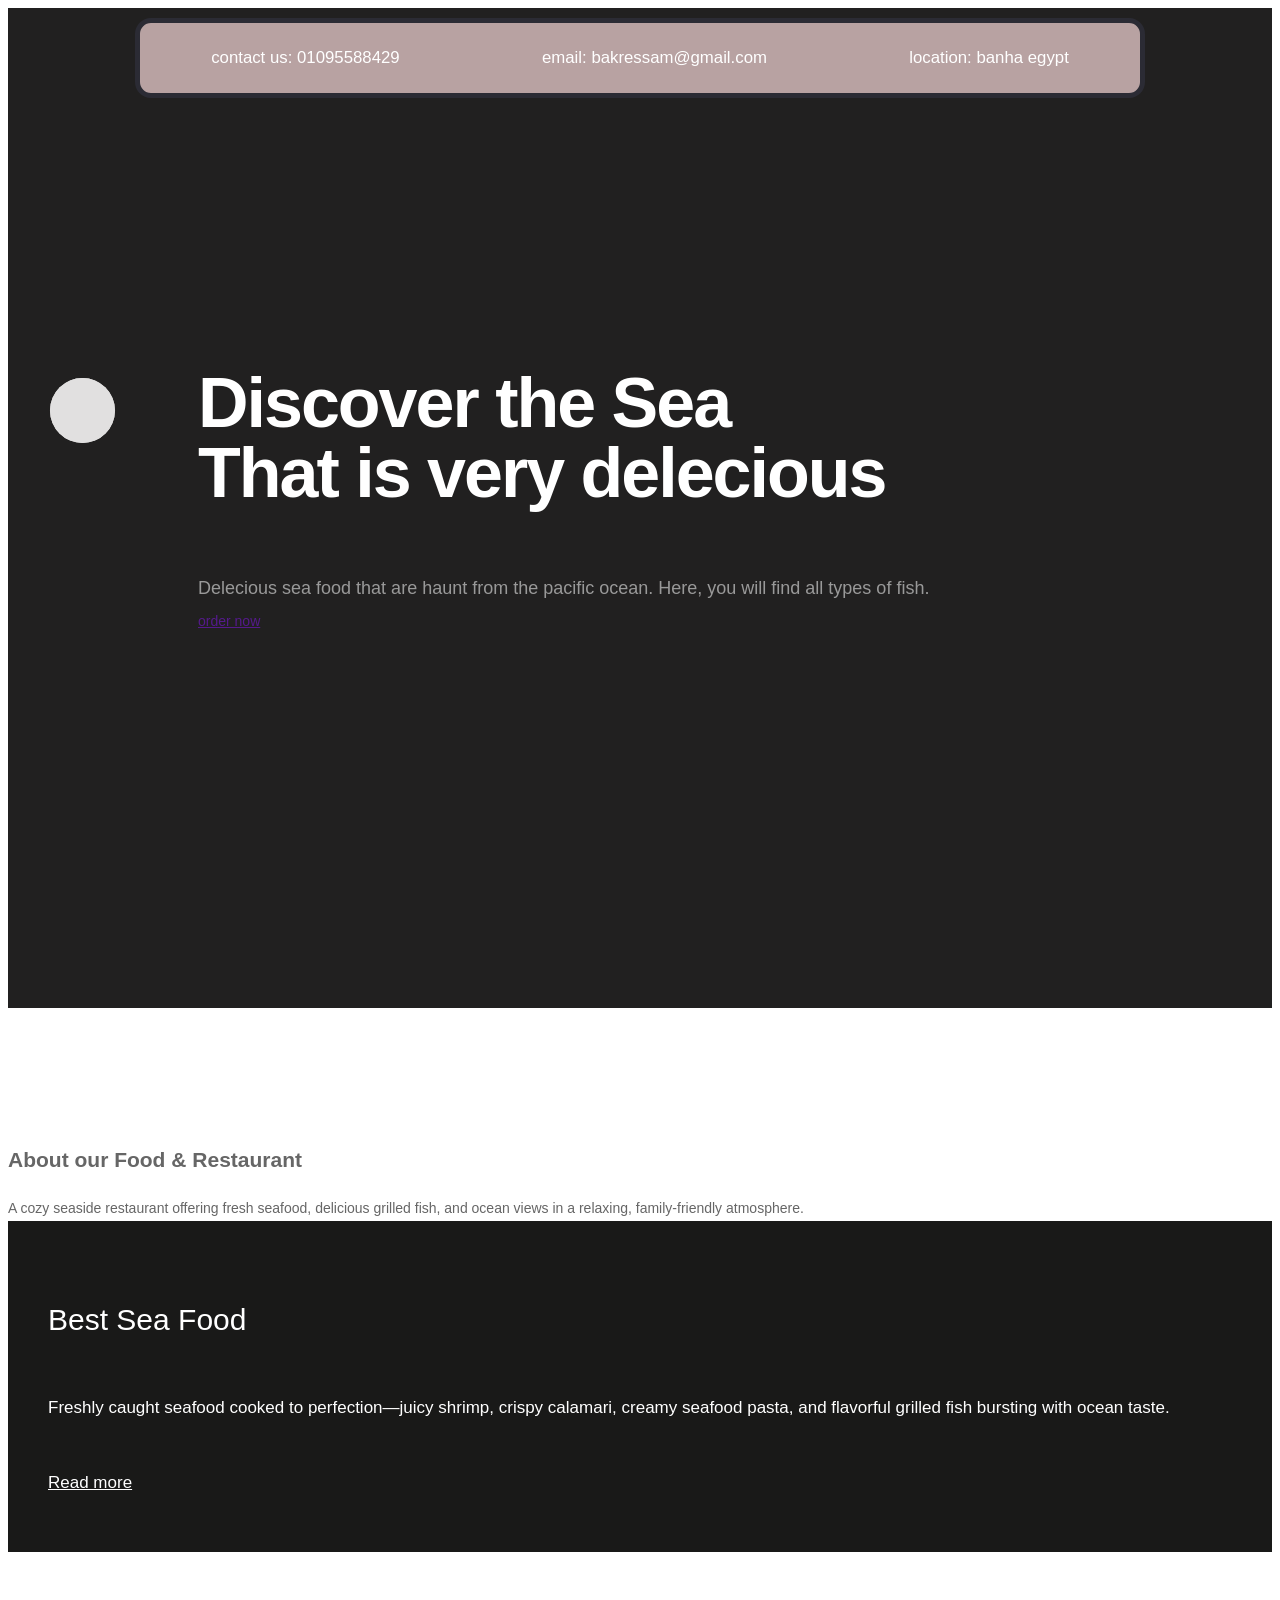
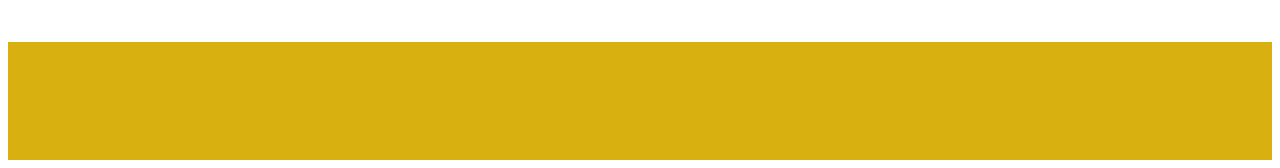
==== index.html @ afa54ef8 "Add files via upload" ====
<!DOCTYPE html>
<html lang="en">
<head>
    <meta charset="UTF-8">
    <meta name="viewport" content="width=device-width, initial-scale=1.0">
    <title>Sea Food</title>
    <!------bootstrap css-->
    <link rel="stylesheet" href="style.css">

    <!----style css---->
    <link rel="stylesheet" href="style.css">

</head>
<!----body-->
<body clss="main-layout">
    <div id="content">
        <!-----header----->
        <header>
            <nav class="you">
               <div class="ana"> contact us: 01095588429</div>
               <div class="ana"> email: bakressam@gmail.com</div>
               <div class="ana"> location: banha egypt</div>
                </nav>

        </header>


        <!---------slider section------>
        
        <div class="slider_section">
            <div class="container">
                <div class="row">
                    <div class="col-md-12">
                        <div class="full">
                            <div id="main_slider">
                                <div class="carousel inner">
                                    <div class="carousel-item active">
                                        <div class="row">
                                            <div class="col-md-5">
                                                <div class="slider_cont">
                                                    <h3>Discover the Sea <br> That is very delecious </h3>
                                                    <p> Delecious sea food that are haunt from the pacific ocean. Here, you will find all types of fish.</p>
                                                    <a class="main_bt_border" href=""> order now</a>
                                                </div>
                                            </div>
                                            <div class="col-md-7">
                                                <div class="slider_image full test_align_center">
                                                    <img src="images/burger_slider.png" alt="">
                                                </div>
                                            </div>
                                        </div>
                                    </div>
                                </div>
                                <a href="" class="carousel-control-prev">

                                    <i class=" fa fa-angle-up"></i>

                                </a>
                                <a href="" class="carousel-control-prev">

                                    <i class=" fa fa-angle-down"></i>
                                    
                                </a>
                            </div>
                        </div>
                        </div>
                    </div>
                </div>
            </div>
        </div>
    

        <div class="bg_bg">
  <!------------about us section-------->
           <div class="about">
            <div class="container">
                <div class="row">
                    <div class="col-md-12">
                        <div class="title">
                            <i><img src="images/title.png" alt=""></i>
                            <h2> About our Food & Restaurant</h2>
                            <span>A cozy seaside restaurant offering fresh seafood, delicious grilled fish, and ocean views in a relaxing, family-friendly atmosphere.</span>
                        </div>
                    </div>
                </div>
                    <div class="row">
                        <div class=" col-xl-6 col-lg-6 col-md-12 col-sm-12">
                            <div class="about_box">
                                <h3>Best Sea Food</h3>
                                <p>Freshly caught seafood cooked to perfection—juicy shrimp, crispy calamari, creamy seafood pasta, and flavorful grilled fish bursting with ocean taste.</p>
                                <a href="">Read more <i class="fa fa-long-arrow-right"></i></a>
                            </div>
                        </div>
                        <div class="row">
                            <div class="col-xl-5 col-lg-5 col-md-10 col-sm-12 about_img_boxpdnt">
                            <div class="about_img">
                                <figure>
                                    <img src="images/about-img.jpg" alt="">
                                </figure>
                            </div>
                        </div>
                    </div>
                </div>
            </div>
           </div>
           <!-------end about us section------->
           
           <!----------start blog section------->
           
        </div>
        

</body>
    
</html>
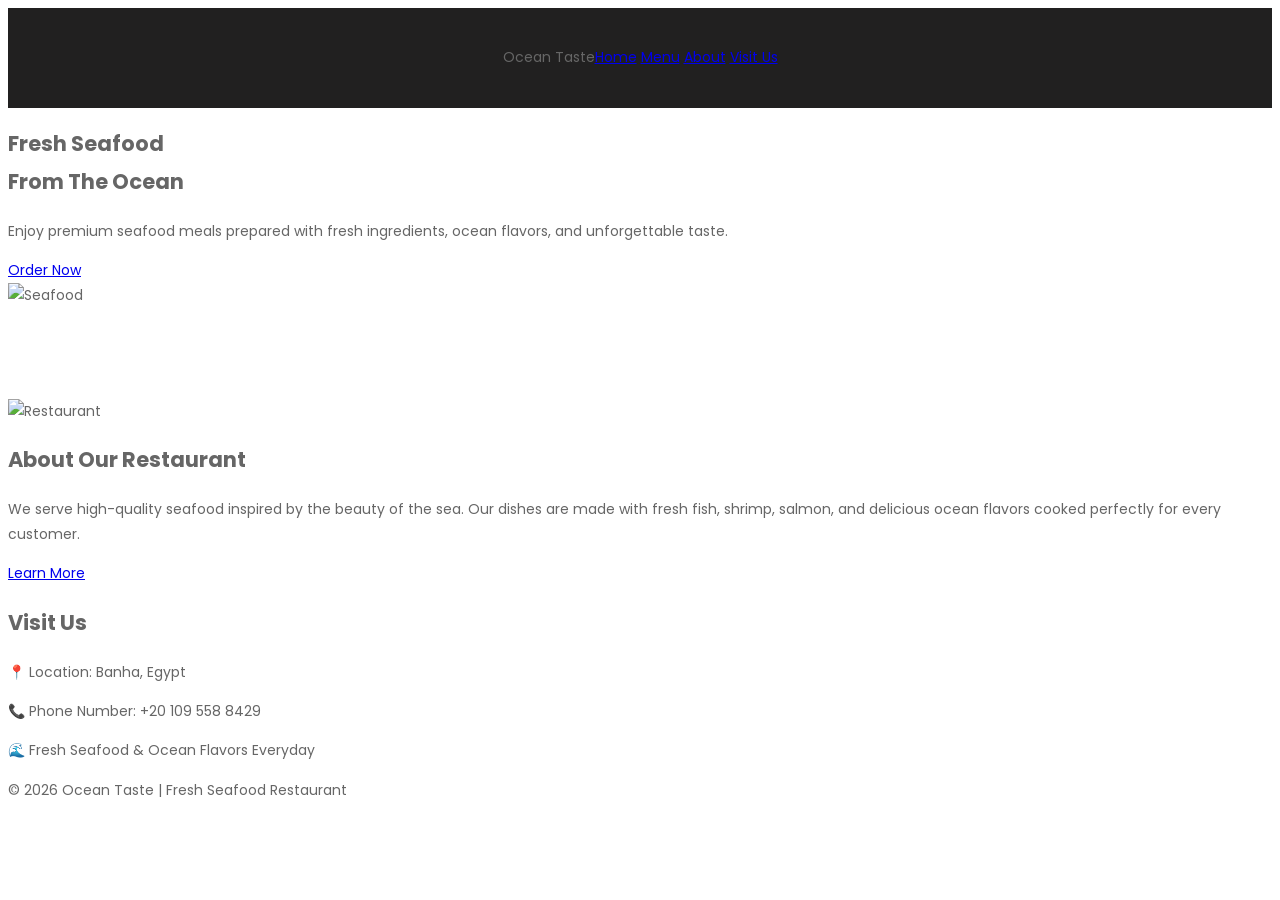
==== commit b1ffde5d: "Update index.html" ====
--- a/index.html
+++ b/index.html
@@ -1,115 +1,153 @@
 <!DOCTYPE html>
 <html lang="en">
+
 <head>
+
     <meta charset="UTF-8">
+
     <meta name="viewport" content="width=device-width, initial-scale=1.0">
-    <title>Sea Food</title>
-    <!------bootstrap css-->
-    <link rel="stylesheet" href="style.css">
 
-    <!----style css---->
+    <title>Ocean Taste</title>
+
+    <!-- GOOGLE FONT -->
+
+    <link rel="preconnect" href="https://fonts.googleapis.com">
+
+    <link href="https://fonts.googleapis.com/css2?family=Poppins:wght@300;400;500;600;700&display=swap" rel="stylesheet">
+
+    <!-- CSS -->
+
     <link rel="stylesheet" href="style.css">
 
 </head>
-<!----body-->
-<body clss="main-layout">
-    <div id="content">
-        <!-----header----->
-        <header>
-            <nav class="you">
-               <div class="ana"> contact us: 01095588429</div>
-               <div class="ana"> email: bakressam@gmail.com</div>
-               <div class="ana"> location: banha egypt</div>
-                </nav>
 
-        </header>
+<body>
 
 
-        <!---------slider section------>
-        
-        <div class="slider_section">
-            <div class="container">
-                <div class="row">
-                    <div class="col-md-12">
-                        <div class="full">
-                            <div id="main_slider">
-                                <div class="carousel inner">
-                                    <div class="carousel-item active">
-                                        <div class="row">
-                                            <div class="col-md-5">
-                                                <div class="slider_cont">
-                                                    <h3>Discover the Sea <br> That is very delecious </h3>
-                                                    <p> Delecious sea food that are haunt from the pacific ocean. Here, you will find all types of fish.</p>
-                                                    <a class="main_bt_border" href=""> order now</a>
-                                                </div>
-                                            </div>
-                                            <div class="col-md-7">
-                                                <div class="slider_image full test_align_center">
-                                                    <img src="images/burger_slider.png" alt="">
-                                                </div>
-                                            </div>
-                                        </div>
-                                    </div>
-                                </div>
-                                <a href="" class="carousel-control-prev">
+    <!-- HEADER -->
 
-                                    <i class=" fa fa-angle-up"></i>
+    <header>
 
-                                </a>
-                                <a href="" class="carousel-control-prev">
+        <div class="logo">
+            Ocean Taste
+        </div>
 
-                                    <i class=" fa fa-angle-down"></i>
-                                    
-                                </a>
-                            </div>
-                        </div>
-                        </div>
-                    </div>
-                </div>
-            </div>
+        <nav>
+
+            <a href="#">Home</a>
+            <a href="#">Menu</a>
+            <a href="#">About</a>
+            <a href="#">Visit Us</a>
+
+        </nav>
+
+    </header>
+
+
+    <!-- HERO SECTION -->
+
+    <section class="hero">
+
+        <div class="hero-text">
+
+            <h1>
+                Fresh Seafood <br>
+                From The Ocean
+            </h1>
+
+            <p>
+                Enjoy premium seafood meals prepared with fresh ingredients,
+                ocean flavors, and unforgettable taste.
+            </p>
+
+            <a href="#" class="btn">
+                Order Now
+            </a>
+
         </div>
-    
 
-        <div class="bg_bg">
-  <!------------about us section-------->
-           <div class="about">
-            <div class="container">
-                <div class="row">
-                    <div class="col-md-12">
-                        <div class="title">
-                            <i><img src="images/title.png" alt=""></i>
-                            <h2> About our Food & Restaurant</h2>
-                            <span>A cozy seaside restaurant offering fresh seafood, delicious grilled fish, and ocean views in a relaxing, family-friendly atmosphere.</span>
-                        </div>
-                    </div>
-                </div>
-                    <div class="row">
-                        <div class=" col-xl-6 col-lg-6 col-md-12 col-sm-12">
-                            <div class="about_box">
-                                <h3>Best Sea Food</h3>
-                                <p>Freshly caught seafood cooked to perfection—juicy shrimp, crispy calamari, creamy seafood pasta, and flavorful grilled fish bursting with ocean taste.</p>
-                                <a href="">Read more <i class="fa fa-long-arrow-right"></i></a>
-                            </div>
-                        </div>
-                        <div class="row">
-                            <div class="col-xl-5 col-lg-5 col-md-10 col-sm-12 about_img_boxpdnt">
-                            <div class="about_img">
-                                <figure>
-                                    <img src="images/about-img.jpg" alt="">
-                                </figure>
-                            </div>
-                        </div>
-                    </div>
-                </div>
-            </div>
-           </div>
-           <!-------end about us section------->
-           
-           <!----------start blog section------->
-           
+
+        <!-- IMAGE PLACE -->
+
+        <div class="hero-image">
+
+            <!-- PUT YOUR IMAGE HERE -->
+
+            <img src="images/seafood.png" alt="Seafood">
+
         </div>
-        
+
+    </section>
+
+
+    <!-- ABOUT SECTION -->
+
+    <section class="about">
+
+        <div class="about-image">
+
+            <!-- PUT YOUR IMAGE HERE -->
+
+            <img src="images/restaurant.png" alt="Restaurant">
+
+        </div>
+
+
+        <div class="about-text">
+
+            <h2>
+                About Our Restaurant
+            </h2>
+
+            <p>
+                We serve high-quality seafood inspired by the beauty of the sea.
+                Our dishes are made with fresh fish, shrimp, salmon,
+                and delicious ocean flavors cooked perfectly for every customer.
+            </p>
+
+            <a href="#" class="btn">
+                Learn More
+            </a>
+
+        </div>
+
+    </section>
+
+
+    <!-- CONTACT SECTION -->
+
+    <section class="contact">
+
+        <h2>
+            Visit Us
+        </h2>
+
+        <p>
+            📍 Location: Banha, Egypt
+        </p>
+
+        <p>
+            📞 Phone Number: +20 109 558 8429
+        </p>
+
+        <p>
+            🌊 Fresh Seafood & Ocean Flavors Everyday
+        </p>
+
+    </section>
+
+
+    <!-- FOOTER -->
+
+    <footer>
+
+        <p>
+            © 2026 Ocean Taste | Fresh Seafood Restaurant
+        </p>
+
+    </footer>
+
 
 </body>
-    
-</html>+
+</html>
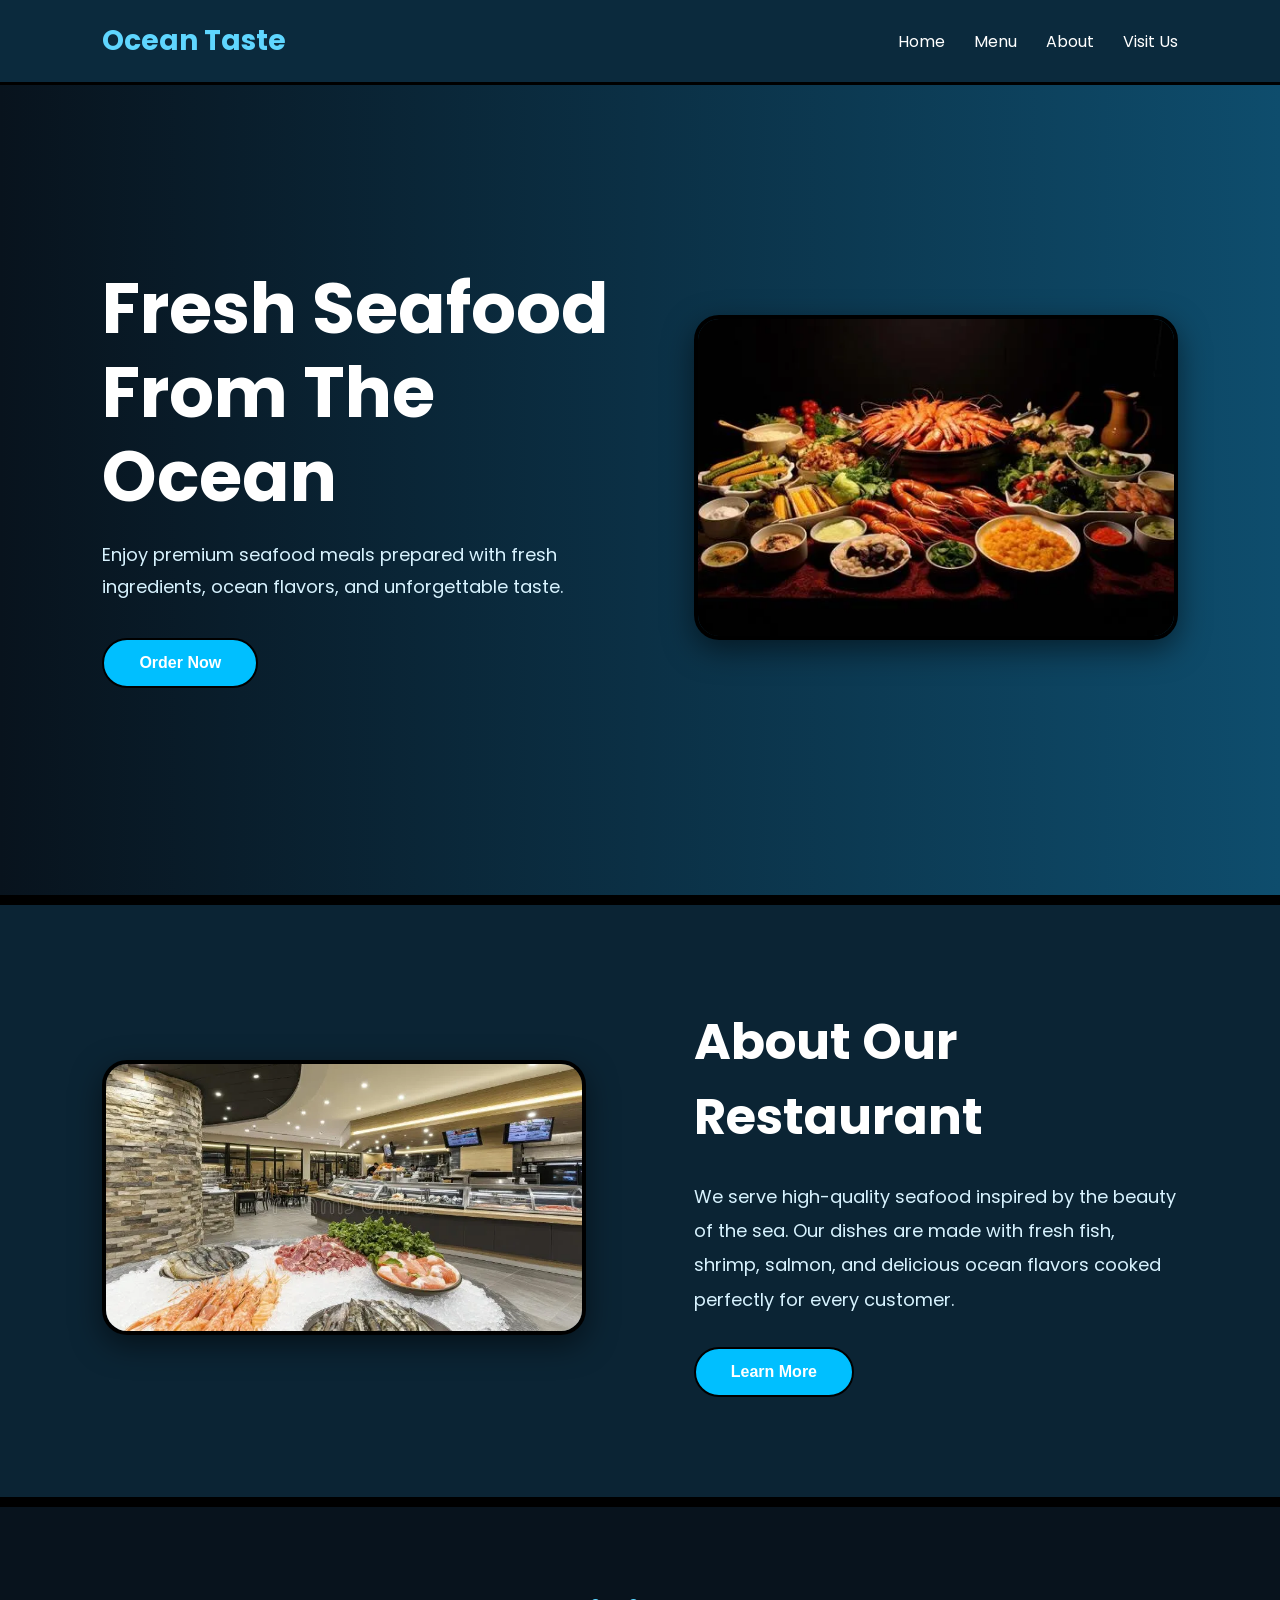
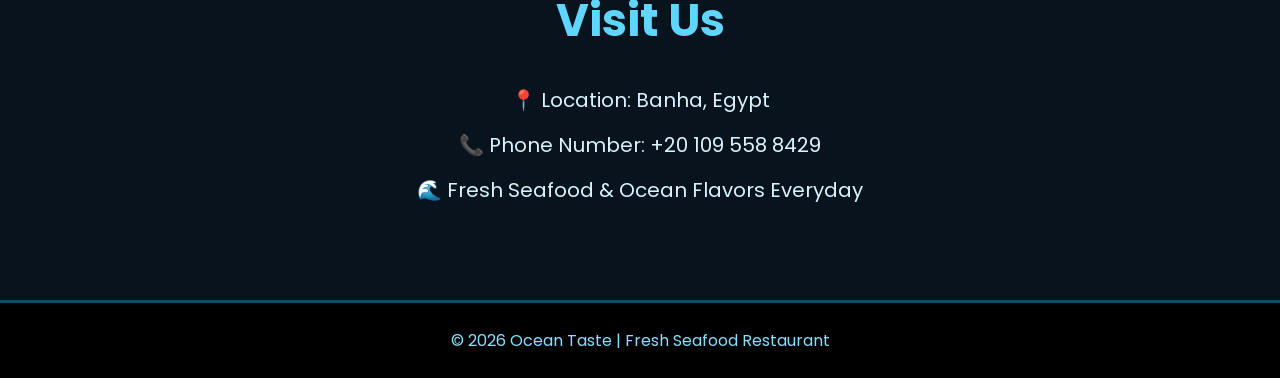
==== commit 3a978130: "Add files via upload" ====
--- a/index.html
+++ b/index.html
@@ -150,4 +150,4 @@
 
 </body>
 
-</html>
+</html>
--- a/style.css
+++ b/style.css
@@ -0,0 +1,333 @@
+/* RESET */
+
+*{
+    margin:0;
+    padding:0;
+    box-sizing:border-box;
+}
+
+
+/* BODY */
+
+body{
+    font-family:'Poppins', sans-serif;
+    background:#08131d;
+    color:white;
+}
+
+
+/* HEADER */
+
+header{
+    width:100%;
+
+    padding:20px 8%;
+
+    display:flex;
+    justify-content:space-between;
+    align-items:center;
+
+    background:#0b2a3d;
+
+    position:fixed;
+    top:0;
+    left:0;
+
+    z-index:1000;
+
+    border-bottom:3px solid black;
+}
+
+
+/* LOGO */
+
+.logo{
+    font-size:28px;
+
+    font-weight:700;
+
+    color:#5fd6ff;
+}
+
+
+/* NAVIGATION */
+
+nav a{
+    text-decoration:none;
+
+    color:white;
+
+    margin-left:25px;
+
+    font-size:16px;
+
+    transition:0.3s;
+}
+
+nav a:hover{
+    color:#5fd6ff;
+}
+
+
+/* HERO SECTION */
+
+.hero{
+    width:100%;
+
+    min-height:100vh;
+
+    display:flex;
+    justify-content:space-between;
+    align-items:center;
+
+    padding:120px 8% 60px;
+
+    background:linear-gradient(to right,#08131d,#0e4d6d);
+
+    border-bottom:5px solid black;
+}
+
+
+/* HERO TEXT */
+
+.hero-text{
+    width:50%;
+}
+
+.hero-text h1{
+    font-size:70px;
+
+    line-height:1.2;
+
+    margin-bottom:20px;
+}
+
+.hero-text p{
+    font-size:18px;
+
+    line-height:1.8;
+
+    color:#d8f3ff;
+
+    margin-bottom:35px;
+
+    max-width:550px;
+}
+
+
+/* BUTTON */
+
+.btn{
+    display:inline-block;
+
+    padding:14px 35px;
+
+    background:#00bfff;
+
+    color:white;
+
+    text-decoration:none;
+
+    border-radius:40px;
+
+    font-weight:600;
+
+    border:2px solid black;
+
+    transition:0.3s;
+}
+
+.btn:hover{
+    background:#5fd6ff;
+
+    color:black;
+
+    transform:translateY(-3px);
+}
+
+
+/* HERO IMAGE */
+
+.hero-image{
+    width:45%;
+
+    display:flex;
+    justify-content:center;
+}
+
+.hero-image img{
+    width:100%;
+
+    max-width:500px;
+
+    border-radius:25px;
+
+    border:4px solid black;
+
+    box-shadow:0 10px 30px rgba(0,0,0,0.5);
+}
+
+
+/* ABOUT SECTION */
+
+.about{
+    width:100%;
+
+    display:flex;
+    justify-content:space-between;
+    align-items:center;
+
+    padding:100px 8%;
+
+    background:#0b2434;
+
+    border-top:5px solid black;
+    border-bottom:5px solid black;
+}
+
+
+/* ABOUT IMAGE */
+
+.about-image{
+    width:45%;
+}
+
+.about-image img{
+    width:100%;
+
+    border-radius:25px;
+
+    border:4px solid black;
+
+    box-shadow:0 10px 30px rgba(0,0,0,0.5);
+}
+
+
+/* ABOUT TEXT */
+
+.about-text{
+    width:45%;
+}
+
+.about-text h2{
+    font-size:50px;
+
+    margin-bottom:25px;
+}
+
+.about-text p{
+    font-size:18px;
+
+    line-height:1.9;
+
+    color:#d8f3ff;
+
+    margin-bottom:30px;
+}
+
+
+/* CONTACT SECTION */
+
+.contact{
+    padding:80px 8%;
+
+    text-align:center;
+
+    background:#08131d;
+
+    border-top:5px solid black;
+}
+
+.contact h2{
+    font-size:45px;
+
+    margin-bottom:30px;
+
+    color:#5fd6ff;
+}
+
+.contact p{
+    font-size:20px;
+
+    margin-bottom:15px;
+
+    color:#d8f3ff;
+}
+
+
+/* FOOTER */
+
+footer{
+    padding:25px;
+
+    text-align:center;
+
+    background:black;
+
+    color:#89dfff;
+
+    border-top:3px solid #0e4d6d;
+}
+
+
+/* RESPONSIVE DESIGN */
+
+@media(max-width:991px){
+
+    header{
+        flex-direction:column;
+
+        gap:15px;
+    }
+
+    nav{
+        display:flex;
+        flex-wrap:wrap;
+        justify-content:center;
+    }
+
+    nav a{
+        margin:10px;
+    }
+
+    .hero{
+        flex-direction:column;
+
+        text-align:center;
+    }
+
+    .hero-text{
+        width:100%;
+
+        margin-bottom:50px;
+    }
+
+    .hero-image{
+        width:100%;
+    }
+
+    .hero-text h1{
+        font-size:50px;
+    }
+
+    .about{
+        flex-direction:column;
+    }
+
+    .about-image{
+        width:100%;
+
+        margin-bottom:40px;
+    }
+
+    .about-text{
+        width:100%;
+
+        text-align:center;
+    }
+
+    .about-text h2{
+        font-size:40px;
+    }
+
+}
